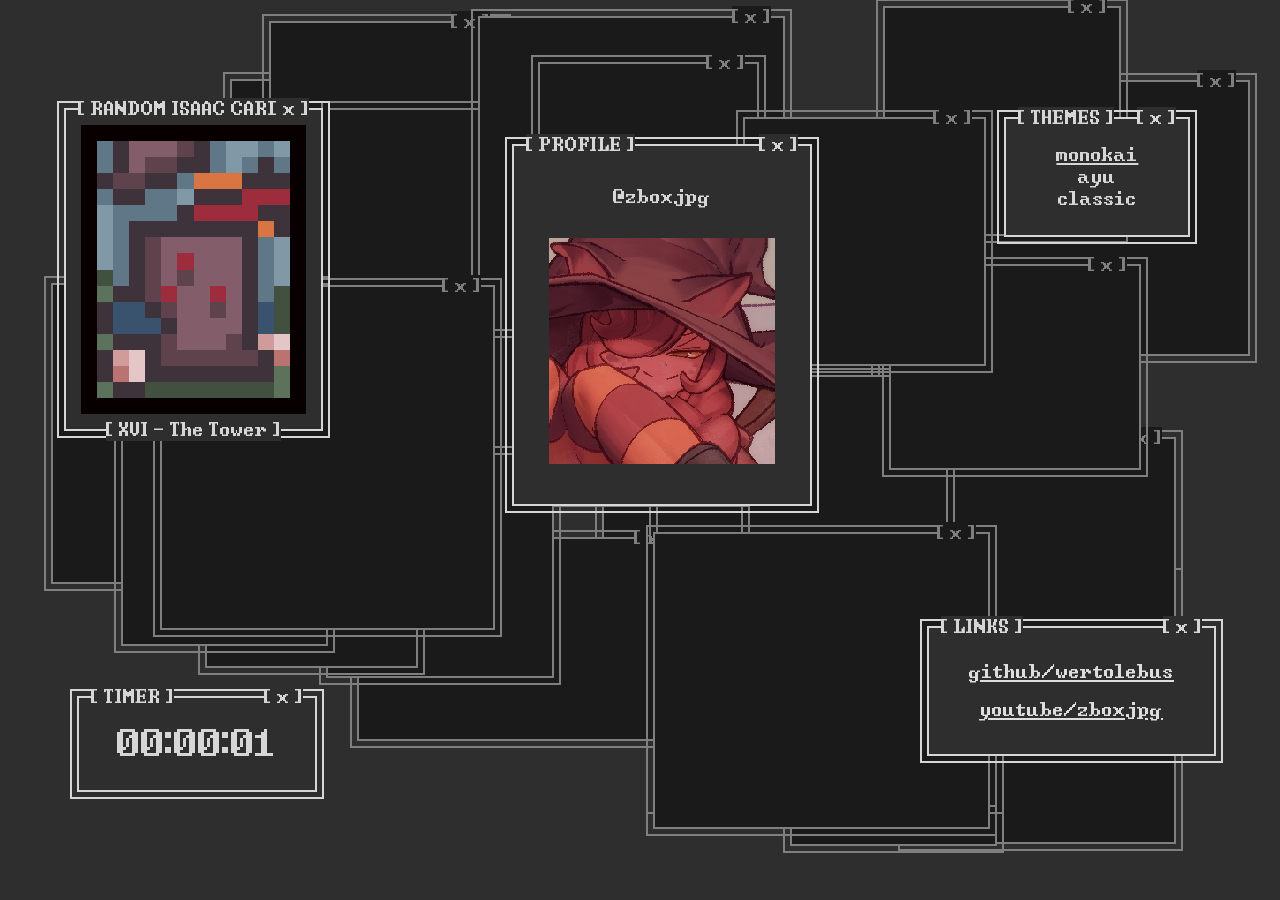
==== index.html @ cf111dbe "transfer to new domain" ====
<!DOCTYPE html>
<html>
    <head>
        <link rel="stylesheet" href="styles/main.css">
        <link rel="stylesheet" href="styles/themes.css">
        <title>zboxjpg</title>
        <meta name="viewport" content="width=device-width, initial-scale=1.0">
    </head>
    <body>
        <div id="background">
            <img id="mobile" src="assets/mobile.png">
        </div>
        <div class="card" id="timer">
            <span class="ui title">[ TIMER ]</span>
            <span class="ui close-button">[ x ]</span>

            <span id="clock" style="font-size: 48px;">00:00:00</span>
        </div>
        <div class="card" id="themes">
            <span class="ui title">[ THEMES ]</span>
            <span class="ui close-button">[ x ]</span>

            <span class="select-theme" onclick="change_theme(this.innerHTML)">monokai</span>
            <span class="select-theme" onclick="change_theme(this.innerHTML)">ayu</span>
            <span class="select-theme" onclick="change_theme(this.innerHTML)">classic</span>
        </div>
        <div class="card" id="profile">
            <span class="ui title">[ PROFILE ]</span>
            <span class="ui close-button">[ x ]</span>
            <span>@zboxjpg</span>
            <img src="/assets/avatar.png">
        </div>
        <div class="card" id="links">
            <span class="ui title">[ LINKS ]</span>
            <span class="ui close-button">[ x ]</span>
            <a target="_blank" href="https://github.com/wertolebus/">github/wertolebus</a>
            <a target="_blank" href="https://youtube.com/@zboxjpg">youtube/zboxjpg</a>
        </div>
        <div class="card" id="taro">
            <span class="ui title">[ RANDOM ISAAC CARD ]</span>
            <span class="ui close-button">[ x ]</span>
            <span class="ui taro-title"></span>
            <img src="" onclick="refresh_isaac_card()">
        </div>
    </body>
    <script src="scripts/mobile.js"></script>
    <script src="scripts/main.js"></script>
    <script src="scripts/bg.js"></script>
    <script src="scripts/theme.js"></script>
</html>
---- styles/main.css ----
@font-face {
    font-family: WindowsCommandPrompt;
    src: url('/assets/font.ttf')
}

@keyframes window {
    from { transform: translateY(25px); }
    to { transform: translateY(0); }
}

* {
    margin: 0 auto;
    box-sizing: border-box;
    user-select: none;
}

body {
    background-color: var(--background-color);
    color: var(--text-color);
    font-family: WindowsCommandPrompt;
    font-size: 24px;
}

.card {
    position: absolute;
    display: flex;
    flex-direction: column;
    border: 2px solid var(--border-color);
    outline: 2px solid var(--border-color);
    outline-offset: 5px;
    z-index: 2;
    background-color: var(--background-color);
}

#background {
    position: absolute;
    width: 100%; 
    height: 100%; 
}

#background > .card {
    border: 2px solid var(--bg-border-color);
    outline: 2px solid var(--bg-border-color);
    z-index: 1;
    color: var(--bg-border-color);
    background-color: var(--bg-background-color);
}

#background > .card > * {
    background-color: var(--bg-background-color);
}

.animated {
    animation: window 1.5s steps(4) infinite alternate;
}

.selected {
    text-decoration: underline;
}

#profile {
    left: 40%;
    top: 16%;
    padding: 25px 20px;
    justify-content: center;
}

#links {
    right: 5%;
    bottom: 16%;
    padding: 25px 20px;
}

#taro {
    left: 5%;
    top: 12%;
    padding: 15px;
    background-color: var(--background-color);
}

#themes {
    right: 7%;
    top: 13%;
    padding: 25px 50px;
    justify-content: space-evenly;
}

#timer {
    left: 6%;
    bottom: 12%;
    width: 240px;
}

#taro > img {
    width: 312px;
    cursor: pointer;
}

.close-button {
    position: absolute;
    background-color: var(--background-color);
    right: 12px;
    top: -12px;
}

.container {
    display: flex;
    justify-content: space-between;
    align-items: center;
    width: 100%;
}

.title {
    position: absolute;
    background-color: var(--background-color);
    left: 12px;
    top: -12px;
}

.taro-title {
    position: absolute;
    background-color: var(--background-color);
    text-align: center;
    bottom: -12px;
    left: 12px;
    right: 12px;
    width: fit-content;
}

.select-theme {
    text-decoration: none;
}

#links > *:not(.ui) {
    padding: 8px 20px;
}

#profile > *:not(.ui) {
    padding: 15px;
}

#timer > *:not(.ui) {
    padding: 25px;
}

a {
    color: #ddd;
}

a:hover {
    text-decoration-style: double;
}

img {
    width: 256px;
    image-rendering: pixelated;
}

@media(max-width: 1366px) {
    #taro > img{
        width: 225px;
    }
}

#mobile {
    position: absolute;
    left: calc(50% - 24px);
    top: calc(50% - (69.33px) / 2);
    width: 48px;
}
---- styles/themes.css ----
body {
    --text-color: #ddd; 
    --border-color: #ddd;
    --background-color: #000;
    --bg-border-color: #3f3f3f;
    --bg-background-color: #000;
}

body.ayu {
    --text-color: #bfbdb6;
    --border-color: #bfbdb6;
    --background-color: #0b0e14;
    --bg-border-color: #a09d92;
    --bg-background-color: #050408;
}

body.monokai {
    --text-color: #d6d6d6;
    --border-color: #d6d6d6;
    --background-color: #2e2e2e;
    --bg-border-color: #7f7f7f;
    --bg-background-color: #1a1a1a;
}
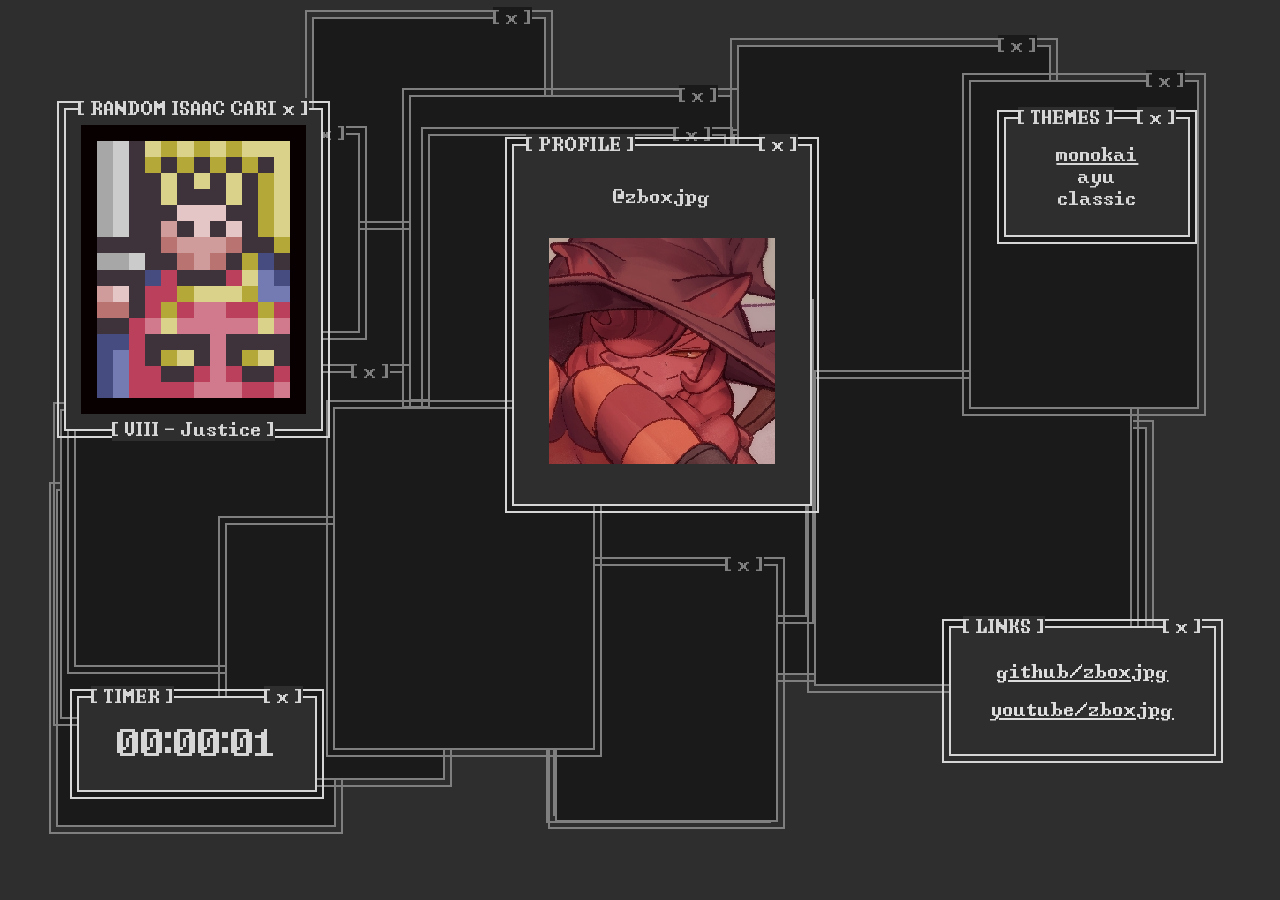
==== commit 5e0b753d: "chore: update github link" ====
--- a/index.html
+++ b/index.html
@@ -33,7 +33,7 @@
         <div class="card" id="links">
             <span class="ui title">[ LINKS ]</span>
             <span class="ui close-button">[ x ]</span>
-            <a target="_blank" href="https://github.com/wertolebus/">github/wertolebus</a>
+            <a target="_blank" href="https://github.com/zboxjpg/">github/zboxjpg</a>
             <a target="_blank" href="https://youtube.com/@zboxjpg">youtube/zboxjpg</a>
         </div>
         <div class="card" id="taro">
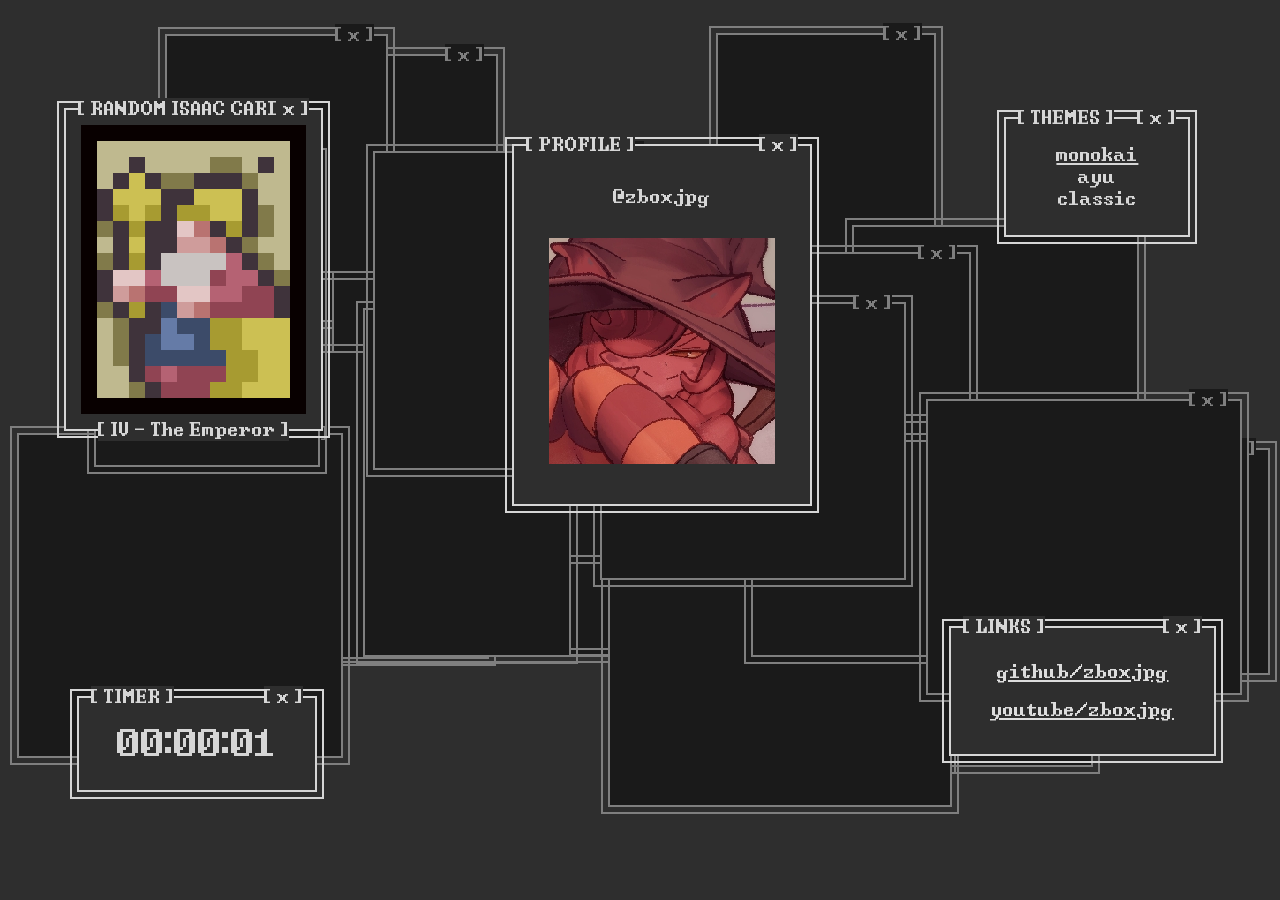
==== commit 6cb4672a: "feat: implement portrait mode view" ====
--- a/index.html
+++ b/index.html
@@ -7,14 +7,10 @@
         <meta name="viewport" content="width=device-width, initial-scale=1.0">
     </head>
     <body>
+        <div id="custom-scrollbar">
+            <div id="scroll-thumb"></div>
+        </div>
         <div id="background">
-            <img id="mobile" src="assets/mobile.png">
-        </div>
-        <div class="card" id="timer">
-            <span class="ui title">[ TIMER ]</span>
-            <span class="ui close-button">[ x ]</span>
-
-            <span id="clock" style="font-size: 48px;">00:00:00</span>
         </div>
         <div class="card" id="themes">
             <span class="ui title">[ THEMES ]</span>
@@ -42,6 +38,12 @@
             <span class="ui taro-title"></span>
             <img src="" onclick="refresh_isaac_card()">
         </div>
+        <div class="card" id="timer">
+            <span class="ui title">[ TIMER ]</span>
+            <span class="ui close-button">[ x ]</span>
+
+            <span id="clock" style="font-size: 48px;">00:00:00</span>
+        </div>
     </body>
     <script src="scripts/mobile.js"></script>
     <script src="scripts/main.js"></script>
--- a/styles/main.css
+++ b/styles/main.css
@@ -12,6 +12,10 @@
     margin: 0 auto;
     box-sizing: border-box;
     user-select: none;
+}
+
+::-webkit-scrollbar {
+    display: none;
 }
 
 body {
@@ -156,15 +160,47 @@
     image-rendering: pixelated;
 }
 
-@media(max-width: 1366px) {
+#custom-scrollbar {
+    position: fixed;
+    right: 12px;
+    top: 20px;
+    bottom: 20px;
+    width: 12px;
+    border-left: 2px solid var(--border-color);
+    border-right: 2px solid var(--border-color);
+    z-index: 9999;
+}
+
+#scroll-thumb {
+    position: absolute;
+    left: -8px; 
+    width: 24px;
+    height: 36px;
+    
+    border: 2px solid var(--border-color);
+    outline-offset: 3px;
+    background-color: var(--background-color);
+    
+    border-top: none;
+    border-bottom: none;
+}
+
+@media(orientation: landscape) {
     #taro > img{
         width: 225px;
     }
 }
 
-#mobile {
-    position: absolute;
-    left: calc(50% - 24px);
-    top: calc(50% - (69.33px) / 2);
-    width: 48px;
-}
+@media(orientation: portrait) {
+    .card {
+        position: relative;
+        margin: 25px;
+    }
+
+    #profile, #timer, #themes, #links, #taro {
+        left: 0;
+        width: 80%;
+    }
+
+    #background > .card { position: absolute; }
+}
